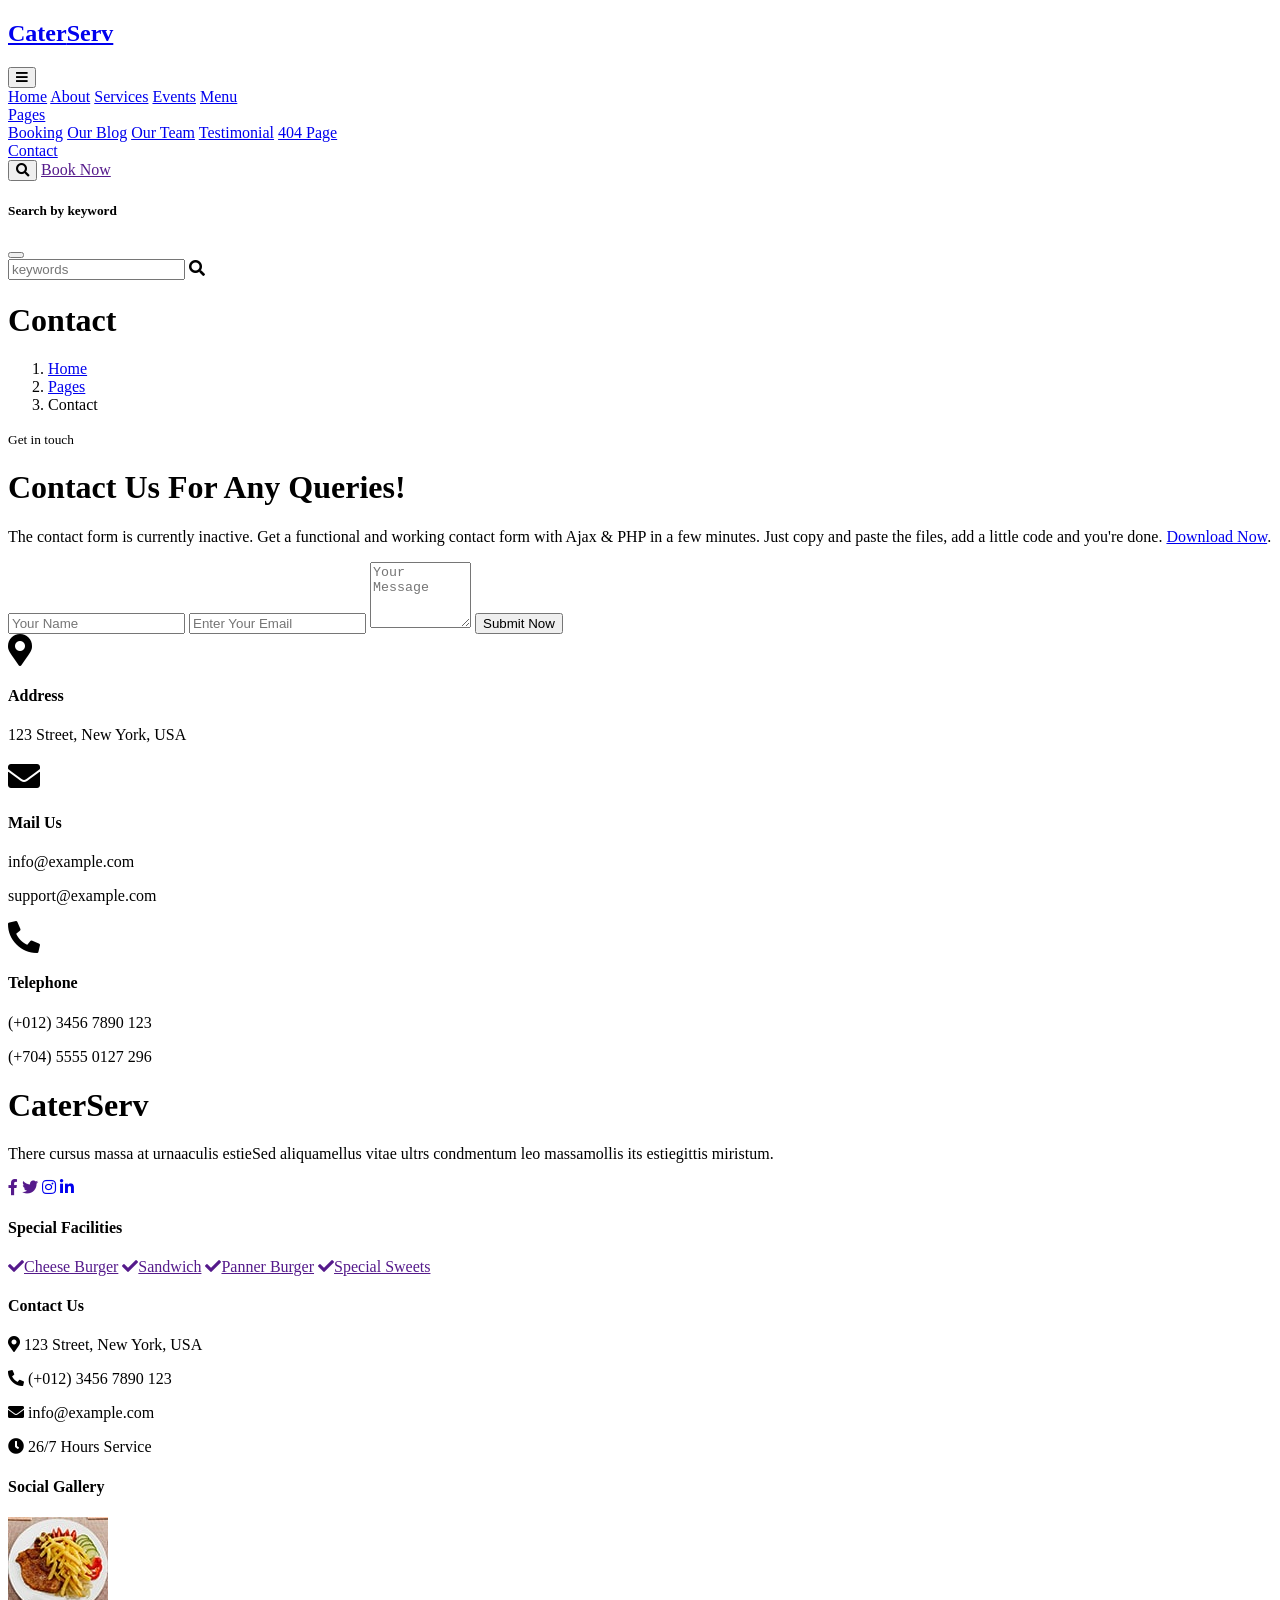
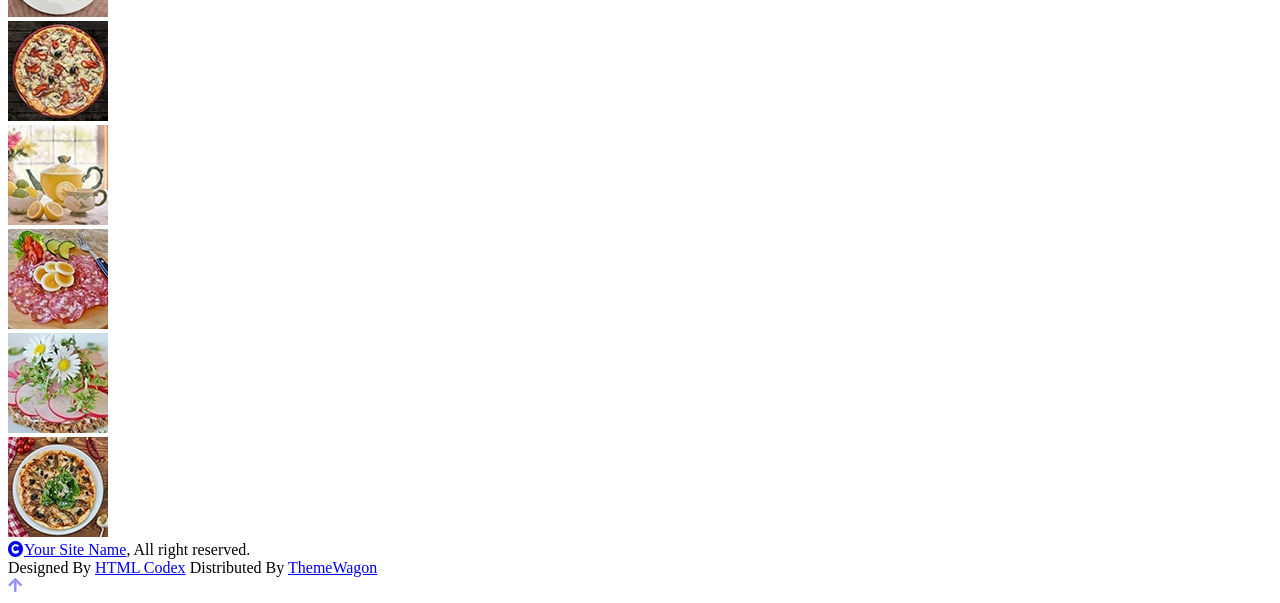
==== contact.html @ e59e864b "added files and folder" ====
<!DOCTYPE html>
<html lang="en">

    <head>
        <meta charset="utf-8">
        <title>CaterServ - Catering Services Website Template</title>
        <meta content="width=device-width, initial-scale=1.0" name="viewport">
        <meta content="" name="keywords">
        <meta content="" name="description">

        <!-- Google Web Fonts -->
        <link rel="preconnect" href="https://fonts.googleapis.com">
        <link rel="preconnect" href="https://fonts.gstatic.com" crossorigin>
        <link href="https://fonts.googleapis.com/css2?family=Open+Sans:wght@400;600&family=Playball&display=swap" rel="stylesheet">

        <!-- Icon Font Stylesheet -->
        <link rel="stylesheet" href="https://use.fontawesome.com/releases/v5.15.4/css/all.css"/>
        <link href="https://cdn.jsdelivr.net/npm/bootstrap-icons@1.4.1/font/bootstrap-icons.css" rel="stylesheet">

        <!-- Libraries Stylesheet -->
        <link href="lib/animate/animate.min.css" rel="stylesheet">
        <link href="lib/lightbox/css/lightbox.min.css" rel="stylesheet">
        <link href="lib/owlcarousel/owl.carousel.min.css" rel="stylesheet">

        <!-- Customized Bootstrap Stylesheet -->
        <link href="css/bootstrap.min.css" rel="stylesheet">

        <!-- Template Stylesheet -->
        <link href="css/style.css" rel="stylesheet">
    </head>

    <body>

        <!-- Spinner Start -->
        <div id="spinner" class="show w-100 vh-100 bg-white position-fixed translate-middle top-50 start-50  d-flex align-items-center justify-content-center">
            <div class="spinner-grow text-primary" role="status"></div>
        </div>
        <!-- Spinner End -->


        <!-- Navbar start -->
        <div class="container-fluid nav-bar">
            <div class="container">
                <nav class="navbar navbar-light navbar-expand-lg py-4">
                    <a href="index.html" class="navbar-brand">
                        <h1 class="text-primary fw-bold mb-0">Cater<span class="text-dark">Serv</span> </h1>
                    </a>
                    <button class="navbar-toggler py-2 px-3" type="button" data-bs-toggle="collapse" data-bs-target="#navbarCollapse">
                        <span class="fa fa-bars text-primary"></span>
                    </button>
                    <div class="collapse navbar-collapse" id="navbarCollapse">
                        <div class="navbar-nav mx-auto">
                            <a href="index.html" class="nav-item nav-link">Home</a>
                            <a href="about.html" class="nav-item nav-link">About</a>
                            <a href="service.html" class="nav-item nav-link">Services</a>
                            <a href="event.html" class="nav-item nav-link">Events</a>
                            <a href="menu.html" class="nav-item nav-link">Menu</a>
                            <div class="nav-item dropdown">
                                <a href="#" class="nav-link dropdown-toggle" data-bs-toggle="dropdown">Pages</a>
                                <div class="dropdown-menu bg-light">
                                    <a href="book.html" class="dropdown-item">Booking</a>
                                    <a href="blog.html" class="dropdown-item">Our Blog</a>
                                    <a href="team.html" class="dropdown-item">Our Team</a>
                                    <a href="testimonial.html" class="dropdown-item">Testimonial</a>
                                    <a href="404.html" class="dropdown-item">404 Page</a>
                                </div>
                            </div>
                            <a href="contact.html" class="nav-item nav-link active">Contact</a>
                        </div>
                        <button class="btn-search btn btn-primary btn-md-square me-4 rounded-circle d-none d-lg-inline-flex" data-bs-toggle="modal" data-bs-target="#searchModal"><i class="fas fa-search"></i></button>
                        <a href="" class="btn btn-primary py-2 px-4 d-none d-xl-inline-block rounded-pill">Book Now</a>
                    </div>
                </nav>
            </div>
        </div>
        <!-- Navbar End -->


        <!-- Modal Search Start -->
        <div class="modal fade" id="searchModal" tabindex="-1" aria-labelledby="exampleModalLabel" aria-hidden="true">
            <div class="modal-dialog modal-fullscreen">
                <div class="modal-content rounded-0">
                    <div class="modal-header">
                        <h5 class="modal-title" id="exampleModalLabel">Search by keyword</h5>
                        <button type="button" class="btn-close" data-bs-dismiss="modal" aria-label="Close"></button>
                    </div>
                    <div class="modal-body d-flex align-items-center">
                        <div class="input-group w-75 mx-auto d-flex">
                            <input type="search" class="form-control bg-transparent p-3" placeholder="keywords" aria-describedby="search-icon-1">
                            <span id="search-icon-1" class="input-group-text p-3"><i class="fa fa-search"></i></span>
                        </div>
                    </div>
                </div>
            </div>
        </div>
        <!-- Modal Search End -->


        <!-- Hero Start -->
        <div class="container-fluid bg-light py-6 my-6 mt-0">
            <div class="container text-center animated bounceInDown">
                <h1 class="display-1 mb-4">Contact</h1>
                <ol class="breadcrumb justify-content-center mb-0 animated bounceInDown">
                    <li class="breadcrumb-item"><a href="#">Home</a></li>
                    <li class="breadcrumb-item"><a href="#">Pages</a></li>
                    <li class="breadcrumb-item text-dark" aria-current="page">Contact</li>
                </ol>
            </div>
        </div>
        <!-- Hero End -->


        <!-- Contact Start -->
        <div class="container-fluid contact py-6 wow bounceInUp" data-wow-delay="0.1s">
            <div class="container">
                <div class="p-5 bg-light rounded contact-form">
                    <div class="row g-4">
                        <div class="col-12">
                            <small class="d-inline-block fw-bold text-dark text-uppercase bg-light border border-primary rounded-pill px-4 py-1 mb-3">Get in touch</small>
                            <h1 class="display-5 mb-0">Contact Us For Any Queries!</h1>
                        </div>
                        <div class="col-md-6 col-lg-7">
                            <p class="mb-4">The contact form is currently inactive. Get a functional and working contact form with Ajax & PHP in a few minutes. Just copy and paste the files, add a little code and you're done. <a href="https://htmlcodex.com/contact-form">Download Now</a>.</p>
                            <form>
                                <input type="text" class="w-100 form-control p-3 mb-4 border-primary bg-light" placeholder="Your Name">
                                <input type="email" class="w-100 form-control p-3 mb-4 border-primary bg-light" placeholder="Enter Your Email">
                                <textarea class="w-100 form-control mb-4 p-3 border-primary bg-light" rows="4" cols="10" placeholder="Your Message"></textarea>
                                <button class="w-100 btn btn-primary form-control p-3 border-primary bg-primary rounded-pill" type="submit">Submit Now</button>
                            </form>
                        </div>
                        <div class="col-md-6 col-lg-5">
                            <div>
                                <div class="d-inline-flex w-100 border border-primary p-4 rounded mb-4">
                                    <i class="fas fa-map-marker-alt fa-2x text-primary me-4"></i>
                                    <div class="">
                                        <h4>Address</h4>
                                        <p>123 Street, New York, USA</p>
                                    </div>
                                </div>
                                <div class="d-inline-flex w-100 border border-primary p-4 rounded mb-4">
                                    <i class="fas fa-envelope fa-2x text-primary me-4"></i>
                                    <div class="">
                                        <h4>Mail Us</h4>
                                        <p class="mb-2">info@example.com</p>
                                        <p class="mb-0">support@example.com</p>
                                    </div>
                                </div>
                                <div class="d-inline-flex w-100 border border-primary p-4 rounded">
                                    <i class="fa fa-phone-alt fa-2x text-primary me-4"></i>
                                    <div class="">
                                        <h4>Telephone</h4>
                                        <p class="mb-2">(+012) 3456 7890 123</p>
                                        <p class="mb-0">(+704) 5555 0127 296</p>
                                    </div>
                                </div>
                            </div>
                        </div>
                    </div>
                </div>
            </div>
        </div>
        <!-- Contact End -->


        <!-- Footer Start -->
        <div class="container-fluid footer py-6 my-6 mb-0 bg-light wow bounceInUp" data-wow-delay="0.1s">
            <div class="container">
                <div class="row">
                    <div class="col-lg-3 col-md-6">
                        <div class="footer-item">
                            <h1 class="text-primary">Cater<span class="text-dark">Serv</span></h1>
                            <p class="lh-lg mb-4">There cursus massa at urnaaculis estieSed aliquamellus vitae ultrs condmentum leo massamollis its estiegittis miristum.</p>
                            <div class="footer-icon d-flex">
                                <a class="btn btn-primary btn-sm-square me-2 rounded-circle" href=""><i class="fab fa-facebook-f"></i></a>
                                <a class="btn btn-primary btn-sm-square me-2 rounded-circle" href=""><i class="fab fa-twitter"></i></a>
                                <a href="#" class="btn btn-primary btn-sm-square me-2 rounded-circle"><i class="fab fa-instagram"></i></a>
                                <a href="#" class="btn btn-primary btn-sm-square rounded-circle"><i class="fab fa-linkedin-in"></i></a>
                            </div>
                        </div>
                    </div>
                    <div class="col-lg-3 col-md-6">
                        <div class="footer-item">
                            <h4 class="mb-4">Special Facilities</h4>
                            <div class="d-flex flex-column align-items-start">
                                <a class="text-body mb-3" href=""><i class="fa fa-check text-primary me-2"></i>Cheese Burger</a>
                                <a class="text-body mb-3" href=""><i class="fa fa-check text-primary me-2"></i>Sandwich</a>
                                <a class="text-body mb-3" href=""><i class="fa fa-check text-primary me-2"></i>Panner Burger</a>
                                <a class="text-body mb-3" href=""><i class="fa fa-check text-primary me-2"></i>Special Sweets</a>
                            </div>
                        </div>
                    </div>
                    <div class="col-lg-3 col-md-6">
                        <div class="footer-item">
                            <h4 class="mb-4">Contact Us</h4>
                            <div class="d-flex flex-column align-items-start">
                                <p><i class="fa fa-map-marker-alt text-primary me-2"></i> 123 Street, New York, USA</p>
                                <p><i class="fa fa-phone-alt text-primary me-2"></i> (+012) 3456 7890 123</p>
                                <p><i class="fas fa-envelope text-primary me-2"></i> info@example.com</p>
                                <p><i class="fa fa-clock text-primary me-2"></i> 26/7 Hours Service</p>
                            </div>
                        </div>
                    </div>
                    <div class="col-lg-3 col-md-6">
                        <div class="footer-item">
                            <h4 class="mb-4">Social Gallery</h4>
                            <div class="row g-2">
                                <div class="col-4">
                                     <img src="img/menu-01.jpg" class="img-fluid rounded-circle border border-primary p-2" alt="">
                                </div>
                                <div class="col-4">
                                     <img src="img/menu-02.jpg" class="img-fluid rounded-circle border border-primary p-2" alt="">
                                </div>
                                <div class="col-4">
                                     <img src="img/menu-03.jpg" class="img-fluid rounded-circle border border-primary p-2" alt="">
                                </div>
                                <div class="col-4">
                                     <img src="img/menu-04.jpg" class="img-fluid rounded-circle border border-primary p-2" alt="">
                                </div>
                                <div class="col-4">
                                     <img src="img/menu-05.jpg" class="img-fluid rounded-circle border border-primary p-2" alt="">
                                </div>
                                <div class="col-4">
                                     <img src="img/menu-06.jpg" class="img-fluid rounded-circle border border-primary p-2" alt="">
                                </div>
                            </div>
                        </div>
                    </div>
                </div>
            </div>
        </div>
        <!-- Footer End -->


        <!-- Copyright Start -->
        <div class="container-fluid copyright bg-dark py-4">
            <div class="container">
                <div class="row">
                    <div class="col-md-6 text-center text-md-start mb-3 mb-md-0">
                        <span class="text-light"><a href="#"><i class="fas fa-copyright text-light me-2"></i>Your Site Name</a>, All right reserved.</span>
                    </div>
                    <div class="col-md-6 my-auto text-center text-md-end text-white">
                        <!--/*** This template is free as long as you keep the below author’s credit link/attribution link/backlink. ***/-->
                        <!--/*** If you'd like to use the template without the below author’s credit link/attribution link/backlink, ***/-->
                        <!--/*** you can purchase the Credit Removal License from "https://htmlcodex.com/credit-removal". ***/-->
                        Designed By <a class="border-bottom" href="https://htmlcodex.com">HTML Codex</a> Distributed By <a class="border-bottom" href="https://themewagon.com">ThemeWagon</a>
                    </div>
                </div>
            </div>
        </div>
        <!-- Copyright End -->


        <!-- Back to Top -->
        <a href="#" class="btn btn-md-square btn-primary rounded-circle back-to-top"><i class="fa fa-arrow-up"></i></a>   

        
    <!-- JavaScript Libraries -->
    <script src="https://ajax.googleapis.com/ajax/libs/jquery/1.12.4/jquery.min.js"></script>
    <script src="https://cdn.jsdelivr.net/npm/bootstrap@5.0.0/dist/js/bootstrap.bundle.min.js"></script>
    <script src="lib/wow/wow.min.js"></script>
    <script src="lib/easing/easing.min.js"></script>
    <script src="lib/waypoints/waypoints.min.js"></script>
    <script src="lib/counterup/counterup.min.js"></script>
    <script src="lib/lightbox/js/lightbox.min.js"></script>
    <script src="lib/owlcarousel/owl.carousel.min.js"></script>

    <!-- Template Javascript -->
    <script src="js/main.js"></script>
    </body>

</html>
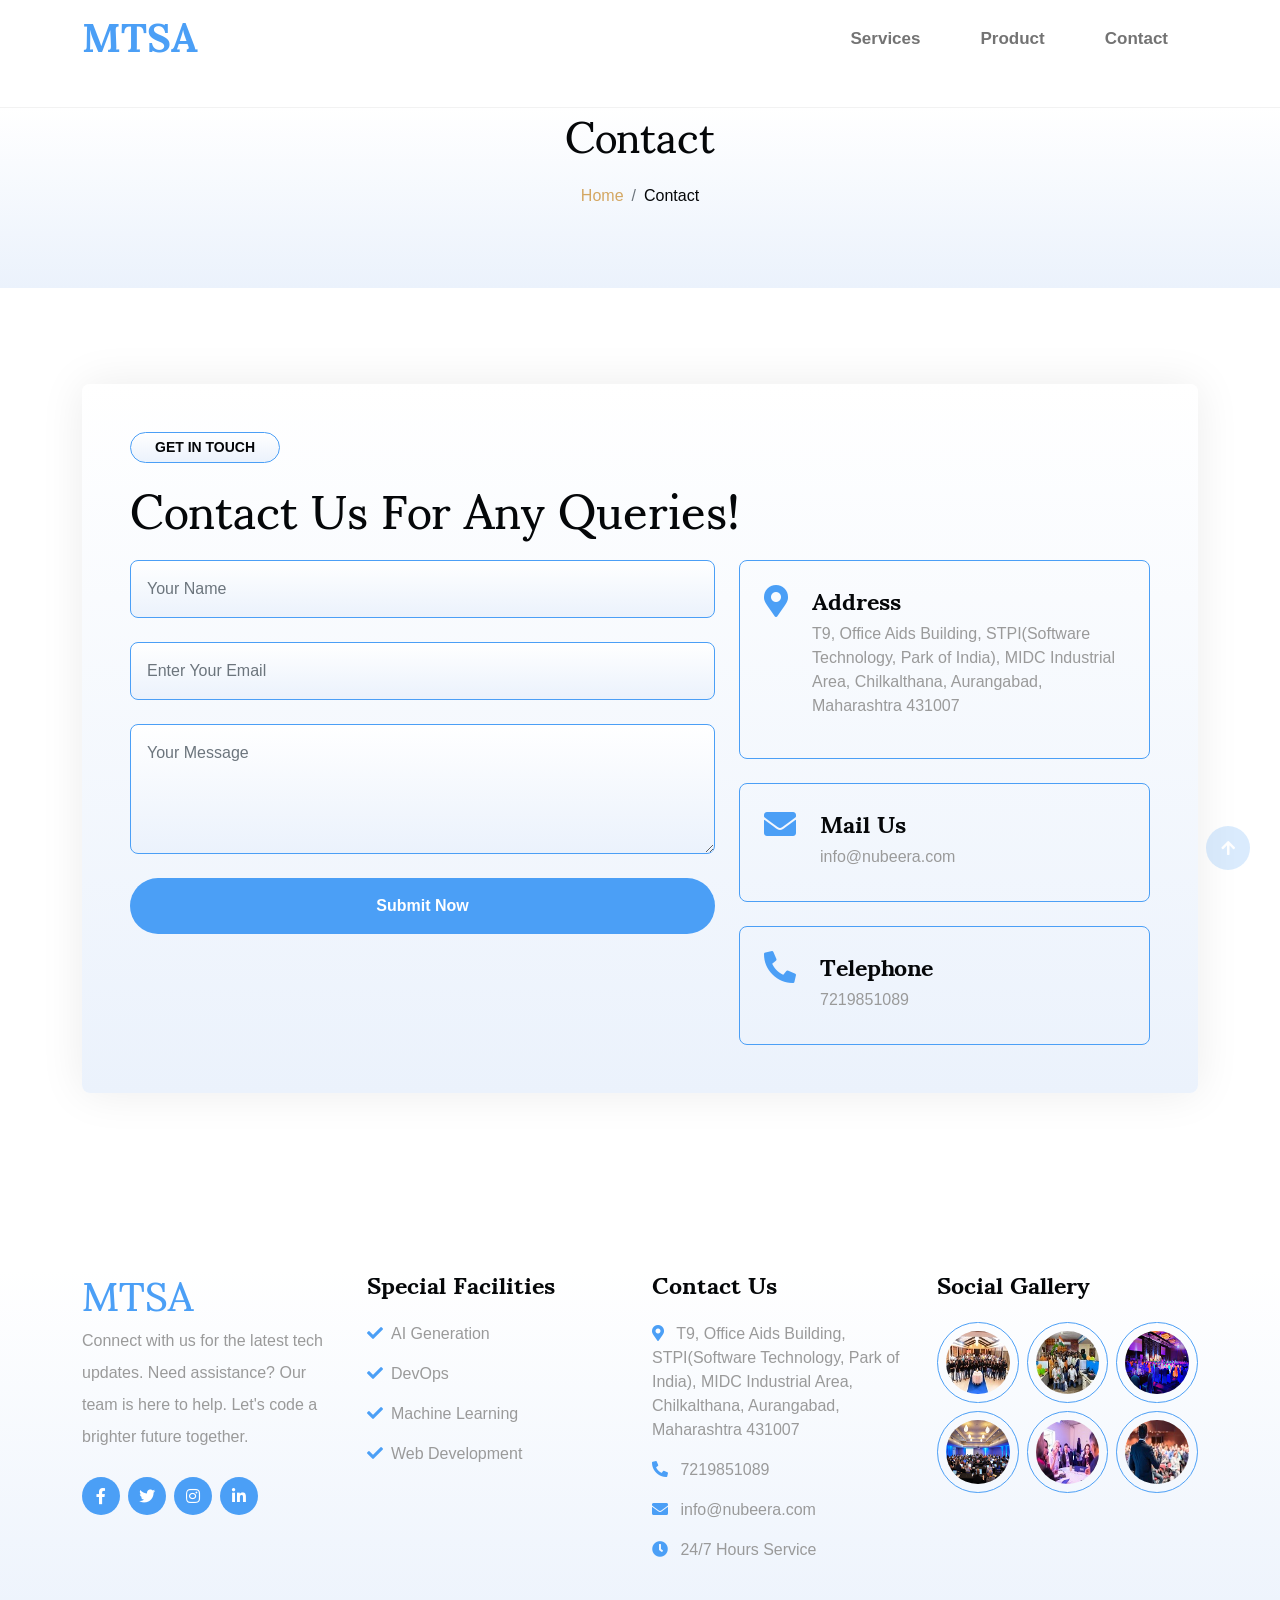
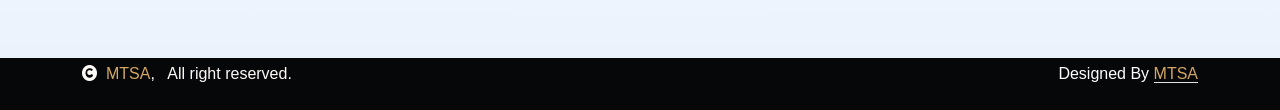
==== commit e94530b8: "updated  services aand contact us page" ====
--- a/contact.html
+++ b/contact.html
@@ -1,61 +1,63 @@
 <!DOCTYPE html>
 <html lang="en">
 
-    <head>
-        <meta charset="utf-8">
-        <title>CaterServ - Catering Services Website Template</title>
-        <meta content="width=device-width, initial-scale=1.0" name="viewport">
-        <meta content="" name="keywords">
-        <meta content="" name="description">
-
-        <!-- Google Web Fonts -->
-        <link rel="preconnect" href="https://fonts.googleapis.com">
-        <link rel="preconnect" href="https://fonts.gstatic.com" crossorigin>
-        <link href="https://fonts.googleapis.com/css2?family=Open+Sans:wght@400;600&family=Playball&display=swap" rel="stylesheet">
-
-        <!-- Icon Font Stylesheet -->
-        <link rel="stylesheet" href="https://use.fontawesome.com/releases/v5.15.4/css/all.css"/>
-        <link href="https://cdn.jsdelivr.net/npm/bootstrap-icons@1.4.1/font/bootstrap-icons.css" rel="stylesheet">
-
-        <!-- Libraries Stylesheet -->
-        <link href="lib/animate/animate.min.css" rel="stylesheet">
-        <link href="lib/lightbox/css/lightbox.min.css" rel="stylesheet">
-        <link href="lib/owlcarousel/owl.carousel.min.css" rel="stylesheet">
-
-        <!-- Customized Bootstrap Stylesheet -->
-        <link href="css/bootstrap.min.css" rel="stylesheet">
-
-        <!-- Template Stylesheet -->
-        <link href="css/style.css" rel="stylesheet">
-    </head>
-
-    <body>
-
-        <!-- Spinner Start -->
-        <div id="spinner" class="show w-100 vh-100 bg-white position-fixed translate-middle top-50 start-50  d-flex align-items-center justify-content-center">
-            <div class="spinner-grow text-primary" role="status"></div>
-        </div>
-        <!-- Spinner End -->
-
-
-        <!-- Navbar start -->
-        <div class="container-fluid nav-bar">
-            <div class="container">
-                <nav class="navbar navbar-light navbar-expand-lg py-4">
-                    <a href="index.html" class="navbar-brand">
-                        <h1 class="text-primary fw-bold mb-0">Cater<span class="text-dark">Serv</span> </h1>
-                    </a>
-                    <button class="navbar-toggler py-2 px-3" type="button" data-bs-toggle="collapse" data-bs-target="#navbarCollapse">
-                        <span class="fa fa-bars text-primary"></span>
-                    </button>
-                    <div class="collapse navbar-collapse" id="navbarCollapse">
-                        <div class="navbar-nav mx-auto">
-                            <a href="index.html" class="nav-item nav-link">Home</a>
-                            <a href="about.html" class="nav-item nav-link">About</a>
-                            <a href="service.html" class="nav-item nav-link">Services</a>
-                            <a href="event.html" class="nav-item nav-link">Events</a>
-                            <a href="menu.html" class="nav-item nav-link">Menu</a>
-                            <div class="nav-item dropdown">
+<head>
+    <meta charset="utf-8">
+    <title>MTSA Software Solutions</title>
+    <meta content="width=device-width, initial-scale=1.0" name="viewport">
+    <meta content="" name="keywords">
+    <meta content="" name="description">
+
+    <!-- Google Web Fonts -->
+    <link rel="preconnect" href="https://fonts.googleapis.com">
+    <link rel="preconnect" href="https://fonts.gstatic.com" crossorigin>
+    <link href="https://fonts.googleapis.com/css2?family=Sumana:wght@400;700&display=swap" rel="stylesheet">
+
+    <!-- Icon Font Stylesheet -->
+    <link rel="stylesheet" href="https://use.fontawesome.com/releases/v5.15.4/css/all.css" />
+    <link href="https://cdn.jsdelivr.net/npm/bootstrap-icons@1.4.1/font/bootstrap-icons.css" rel="stylesheet">
+
+    <!-- Libraries Stylesheet -->
+    <link href="lib/animate/animate.min.css" rel="stylesheet">
+    <link href="lib/lightbox/css/lightbox.min.css" rel="stylesheet">
+    <link href="lib/owlcarousel/owl.carousel.min.css" rel="stylesheet">
+
+    <!-- Customized Bootstrap Stylesheet -->
+    <link href="css/bootstrap.min.css" rel="stylesheet">
+
+    <!-- Template Stylesheet -->
+    <link href="css/style.css" rel="stylesheet">
+    <link href="css/slider.css" rel="stylesheet">
+
+</head>
+
+<body>
+
+    <!-- Spinner Start -->
+    <div id="spinner"
+        class="show w-100 vh-100 bg-white position-fixed translate-middle top-50 start-50  d-flex align-items-center justify-content-center">
+        <div class="spinner-grow text-primary" role="status"></div>
+    </div>
+    <!-- Spinner End -->
+
+
+    <!-- Navbar start -->
+    <div class="container-fluid nav-bar">
+        <div class="container">
+            <nav class="navbar navbar-light navbar-expand-lg py-4">
+                <a href="index.html" class="navbar-brand">
+                    <h1 class="text-primary fw-bold mb-0 words-size">MTSA<span class="text-dark"></span> </h1>
+                </a>
+                <button class="navbar-toggler py-2 px-3" type="button" data-bs-toggle="collapse"
+                    data-bs-target="#navbarCollapse">
+                    <span class="fa fa-bars text-primary"></span>
+                </button>
+                <div class="collapse navbar-collapse justify-content-end" id="navbarCollapse">
+                    <div class="navbar-nav">
+                        <a href="service.html" class="nav-item nav-link">Services</a>
+                        <a href="event.html" class="nav-item nav-link">Product</a>
+                        <a href="contact.html" class="nav-item nav-link">Contact</a>
+                        <!-- <div class="nav-item dropdown">
                                 <a href="#" class="nav-link dropdown-toggle" data-bs-toggle="dropdown">Pages</a>
                                 <div class="dropdown-menu bg-light">
                                     <a href="book.html" class="dropdown-item">Booking</a>
@@ -64,196 +66,225 @@
                                     <a href="testimonial.html" class="dropdown-item">Testimonial</a>
                                     <a href="404.html" class="dropdown-item">404 Page</a>
                                 </div>
-                            </div>
-                            <a href="contact.html" class="nav-item nav-link active">Contact</a>
-                        </div>
-                        <button class="btn-search btn btn-primary btn-md-square me-4 rounded-circle d-none d-lg-inline-flex" data-bs-toggle="modal" data-bs-target="#searchModal"><i class="fas fa-search"></i></button>
-                        <a href="" class="btn btn-primary py-2 px-4 d-none d-xl-inline-block rounded-pill">Book Now</a>
-                    </div>
-                </nav>
+                            </div> -->
+                    </div>
+                    <!-- <button class="btn-search btn btn-primary btn-md-square me-4 rounded-circle d-none d-lg-inline-flex"
+                            data-bs-toggle="modal" data-bs-target="#searchModal"><i class="fas fa-search"></i></button>
+                        <a href="" class="btn btn-primary py-2 px-4 d-none d-xl-inline-block rounded-pill">Book Now</a> -->
+                </div>
+            </nav>
+        </div>
+    </div>
+    <!-- Navbar End -->
+
+
+    <!-- Modal Search Start -->
+    <div class="modal fade" id="searchModal" tabindex="-1" aria-labelledby="exampleModalLabel" aria-hidden="true">
+        <div class="modal-dialog modal-fullscreen">
+            <div class="modal-content rounded-0">
+                <div class="modal-header">
+                    <h5 class="modal-title" id="exampleModalLabel">Search by keyword</h5>
+                    <button type="button" class="btn-close" data-bs-dismiss="modal" aria-label="Close"></button>
+                </div>
+                <div class="modal-body d-flex align-items-center">
+                    <div class="input-group w-75 mx-auto d-flex">
+                        <input type="search" class="form-control bg-transparent p-3" placeholder="keywords"
+                            aria-describedby="search-icon-1">
+                        <span id="search-icon-1" class="input-group-text p-3"><i class="fa fa-search"></i></span>
+                    </div>
+                </div>
             </div>
         </div>
-        <!-- Navbar End -->
-
-
-        <!-- Modal Search Start -->
-        <div class="modal fade" id="searchModal" tabindex="-1" aria-labelledby="exampleModalLabel" aria-hidden="true">
-            <div class="modal-dialog modal-fullscreen">
-                <div class="modal-content rounded-0">
-                    <div class="modal-header">
-                        <h5 class="modal-title" id="exampleModalLabel">Search by keyword</h5>
-                        <button type="button" class="btn-close" data-bs-dismiss="modal" aria-label="Close"></button>
-                    </div>
-                    <div class="modal-body d-flex align-items-center">
-                        <div class="input-group w-75 mx-auto d-flex">
-                            <input type="search" class="form-control bg-transparent p-3" placeholder="keywords" aria-describedby="search-icon-1">
-                            <span id="search-icon-1" class="input-group-text p-3"><i class="fa fa-search"></i></span>
+    </div>
+    <!-- Modal Search End -->
+
+
+    <!-- Hero Start -->
+    <div class="container-fluid bg-light py-6 my-6 mt-0">
+        <div class="container text-center animated bounceInDown">
+            <h1 class="display-1 mb-4">Contact</h1>
+            <ol class="breadcrumb justify-content-center mb-0 animated bounceInDown">
+                <li class="breadcrumb-item"><a href="#">Home</a></li>
+                <!-- <li class="breadcrumb-item"><a href="#">Pages</a></li> -->
+                <li class="breadcrumb-item text-dark" aria-current="page">Contact</li>
+            </ol>
+        </div>
+    </div>
+    <!-- Hero End -->
+
+
+    <!-- Contact Start -->
+    <div class="container-fluid contact py-6 wow bounceInUp" data-wow-delay="0.1s">
+        <div class="container">
+            <div class="p-5 bg-light rounded contact-form">
+                <div class="row g-4">
+                    <div class="col-12">
+                        <small
+                            class="d-inline-block fw-bold text-dark text-uppercase bg-light border border-primary rounded-pill px-4 py-1 mb-3">Get
+                            in touch</small>
+                        <h1 class="display-5 mb-0">Contact Us For Any Queries!</h1>
+                    </div>
+                    <div class="col-md-6 col-lg-7">
+                        <!-- <p class="mb-4">The contact form is currently inactive. Get a functional and working contact form with Ajax & PHP in a few minutes. Just copy and paste the files, add a little code and you're done. <a href="https://htmlcodex.com/contact-form">Download Now</a>.</p> -->
+                        <form>
+                            <input type="text" class="w-100 form-control p-3 mb-4 border-primary bg-light"
+                                placeholder="Your Name">
+                            <input type="email" class="w-100 form-control p-3 mb-4 border-primary bg-light"
+                                placeholder="Enter Your Email">
+                            <textarea class="w-100 form-control mb-4 p-3 border-primary bg-light" rows="4" cols="10"
+                                placeholder="Your Message"></textarea>
+                            <button
+                                class="w-100 btn btn-primary form-control p-3 border-primary bg-primary rounded-pill"
+                                type="submit">Submit Now</button>
+                        </form>
+                    </div>
+                    <div class="col-md-6 col-lg-5">
+                        <div>
+                            <div class="d-inline-flex w-100 border border-primary p-4 rounded mb-4">
+                                <i class="fas fa-map-marker-alt fa-2x text-primary me-4"></i>
+                                <div class="">
+                                    <h4>Address</h4>
+                                    <p> T9, Office Aids Building, STPI(Software Technology, Park of India), MIDC
+                                        Industrial Area, Chilkalthana, Aurangabad, Maharashtra 431007</p>
+                                </div>
+                            </div>
+                            <div class="d-inline-flex w-100 border border-primary p-4 rounded mb-4">
+                                <i class="fas fa-envelope fa-2x text-primary me-4"></i>
+                                <div class="">
+                                    <h4>Mail Us</h4>
+                                    <p class="mb-2">info@nubeera.com</p>
+                                    <!-- <p class="mb-0">support@example.com</p> -->
+                                </div>
+                            </div>
+                            <div class="d-inline-flex w-100 border border-primary p-4 rounded">
+                                <i class="fa fa-phone-alt fa-2x text-primary me-4"></i>
+                                <div class="">
+                                    <h4>Telephone</h4>
+                                    <p class="mb-2"> 7219851089</p>
+                                    <!-- <p class="mb-0">(+704) 5555 0127 296</p> -->
+                                </div>
+                            </div>
                         </div>
                     </div>
                 </div>
             </div>
         </div>
-        <!-- Modal Search End -->
-
-
-        <!-- Hero Start -->
-        <div class="container-fluid bg-light py-6 my-6 mt-0">
-            <div class="container text-center animated bounceInDown">
-                <h1 class="display-1 mb-4">Contact</h1>
-                <ol class="breadcrumb justify-content-center mb-0 animated bounceInDown">
-                    <li class="breadcrumb-item"><a href="#">Home</a></li>
-                    <li class="breadcrumb-item"><a href="#">Pages</a></li>
-                    <li class="breadcrumb-item text-dark" aria-current="page">Contact</li>
-                </ol>
+    </div>
+    <!-- Contact End -->
+
+
+    <!-- Footer Start -->
+    <div class="container-fluid footer py-6 my-6 mb-0 bg-light wow bounceInUp" data-wow-delay="0.1s">
+        <div class="container">
+            <div class="row">
+                <div class="col-lg-3 col-md-6">
+                    <div class="footer-item">
+                        <h1 class="text-primary">MTSA<span class="text-dark"></span></h1>
+                        <p class="lh-lg mb-4">
+                            Connect with us for the latest tech updates. Need assistance? Our team is here to help.
+                            Let's code a brighter future together.</p>
+                        <div class="footer-icon d-flex">
+                            <a class="btn btn-primary btn-sm-square me-2 rounded-circle" href=""><i
+                                    class="fab fa-facebook-f"></i></a>
+                            <a class="btn btn-primary btn-sm-square me-2 rounded-circle" href=""><i
+                                    class="fab fa-twitter"></i></a>
+                            <a href="#" class="btn btn-primary btn-sm-square me-2 rounded-circle"><i
+                                    class="fab fa-instagram"></i></a>
+                            <a href="#" class="btn btn-primary btn-sm-square rounded-circle"><i
+                                    class="fab fa-linkedin-in"></i></a>
+                        </div>
+                    </div>
+                </div>
+                <div class="col-lg-3 col-md-6">
+                    <div class="footer-item">
+                        <h4 class="mb-4">Special Facilities</h4>
+                        <div class="d-flex flex-column align-items-start">
+                            <a class="text-body mb-3" href=""><i class="fa fa-check text-primary me-2"></i>AI
+                                Generation</a>
+                            <a class="text-body mb-3" href=""><i class="fa fa-check text-primary me-2"></i>DevOps</a>
+                            <a class="text-body mb-3" href=""><i class="fa fa-check text-primary me-2"></i>Machine
+                                Learning</a>
+                            <a class="text-body mb-3" href=""><i class="fa fa-check text-primary me-2"></i>Web
+                                Development</a>
+                        </div>
+                    </div>
+                </div>
+                <div class="col-lg-3 col-md-6">
+                    <div class="footer-item">
+                        <h4 class="mb-4">Contact Us</h4>
+                        <div class="d-flex flex-column align-items-start">
+                            <p><i class="fa fa-map-marker-alt text-primary me-2"></i> T9, Office Aids Building,
+                                STPI(Software Technology, Park of India), MIDC Industrial Area, Chilkalthana,
+                                Aurangabad,
+                                Maharashtra 431007</p>
+                            <p><i class="fa fa-phone-alt text-primary me-2"></i> 7219851089</p>
+                            <p><i class="fas fa-envelope text-primary me-2"></i> info@nubeera.com</p>
+                            <p><i class="fa fa-clock text-primary me-2"></i> 24/7 Hours Service</p>
+                        </div>
+                    </div>
+                </div>
+                <div class="col-lg-3 col-md-6">
+                    <div class="footer-item">
+                        <h4 class="mb-4">Social Gallery</h4>
+                        <div class="row g-2">
+                            <div class="col-4">
+                                <img src="img/footer-img-1.jpg"
+                                    class="img-fluid rounded-circle border border-primary p-2" alt="">
+                            </div>
+                            <div class="col-4">
+                                <img src="img/footer-img-2.jpg"
+                                    class="img-fluid rounded-circle border border-primary p-2" alt="">
+                            </div>
+                            <div class="col-4">
+                                <img src="img/footer-img-3.jpg"
+                                    class="img-fluid rounded-circle border border-primary p-2" alt="">
+                            </div>
+                            <div class="col-4">
+                                <img src="img/footer-img-4.jpg"
+                                    class="img-fluid rounded-circle border border-primary p-2" alt="">
+                            </div>
+                            <div class="col-4">
+                                <img src="img/footer-img-5.jpg"
+                                    class="img-fluid rounded-circle border border-primary p-2" alt="">
+                            </div>
+                            <div class="col-4">
+                                <img src="img/footer-img-6.jpg"
+                                    class="img-fluid rounded-circle border border-primary p-2" alt="">
+                            </div>
+                        </div>
+                    </div>
+                </div>
             </div>
         </div>
-        <!-- Hero End -->
-
-
-        <!-- Contact Start -->
-        <div class="container-fluid contact py-6 wow bounceInUp" data-wow-delay="0.1s">
-            <div class="container">
-                <div class="p-5 bg-light rounded contact-form">
-                    <div class="row g-4">
-                        <div class="col-12">
-                            <small class="d-inline-block fw-bold text-dark text-uppercase bg-light border border-primary rounded-pill px-4 py-1 mb-3">Get in touch</small>
-                            <h1 class="display-5 mb-0">Contact Us For Any Queries!</h1>
-                        </div>
-                        <div class="col-md-6 col-lg-7">
-                            <p class="mb-4">The contact form is currently inactive. Get a functional and working contact form with Ajax & PHP in a few minutes. Just copy and paste the files, add a little code and you're done. <a href="https://htmlcodex.com/contact-form">Download Now</a>.</p>
-                            <form>
-                                <input type="text" class="w-100 form-control p-3 mb-4 border-primary bg-light" placeholder="Your Name">
-                                <input type="email" class="w-100 form-control p-3 mb-4 border-primary bg-light" placeholder="Enter Your Email">
-                                <textarea class="w-100 form-control mb-4 p-3 border-primary bg-light" rows="4" cols="10" placeholder="Your Message"></textarea>
-                                <button class="w-100 btn btn-primary form-control p-3 border-primary bg-primary rounded-pill" type="submit">Submit Now</button>
-                            </form>
-                        </div>
-                        <div class="col-md-6 col-lg-5">
-                            <div>
-                                <div class="d-inline-flex w-100 border border-primary p-4 rounded mb-4">
-                                    <i class="fas fa-map-marker-alt fa-2x text-primary me-4"></i>
-                                    <div class="">
-                                        <h4>Address</h4>
-                                        <p>123 Street, New York, USA</p>
-                                    </div>
-                                </div>
-                                <div class="d-inline-flex w-100 border border-primary p-4 rounded mb-4">
-                                    <i class="fas fa-envelope fa-2x text-primary me-4"></i>
-                                    <div class="">
-                                        <h4>Mail Us</h4>
-                                        <p class="mb-2">info@example.com</p>
-                                        <p class="mb-0">support@example.com</p>
-                                    </div>
-                                </div>
-                                <div class="d-inline-flex w-100 border border-primary p-4 rounded">
-                                    <i class="fa fa-phone-alt fa-2x text-primary me-4"></i>
-                                    <div class="">
-                                        <h4>Telephone</h4>
-                                        <p class="mb-2">(+012) 3456 7890 123</p>
-                                        <p class="mb-0">(+704) 5555 0127 296</p>
-                                    </div>
-                                </div>
-                            </div>
-                        </div>
-                    </div>
+    </div>
+    <!-- Footer End -->
+
+
+    <!-- Copyright Start -->
+    <div class="container-fluid copyright bg-dark py-4">
+        <div class="container">
+            <div class="row">
+                <div class="col-md-6 text-center text-md-start mb-3 mb-md-0">
+                    <span class="text-light"><a href="#"><i class="fas fa-copyright text-light me-2"></i>MTSA</a>,
+                        &nbsp; All right reserved.</span>
+                </div>
+                <div class="col-md-6 my-auto text-center text-md-end text-white">
+                    <!--/*** This template is free as long as you keep the below author’s credit link/attribution link/backlink. ***/-->
+                    <!--/*** If you'd like to use the template without the below author’s credit link/attribution link/backlink, ***/-->
+                    <!--/*** you can purchase the Credit Removal License from "https://htmlcodex.com/credit-removal". ***/-->
+                    Designed By <a class="border-bottom" href="https://nubeera.com/index.html"></a><a
+                        class="border-bottom" href="https://themewagon.com">MTSA</a>
                 </div>
             </div>
         </div>
-        <!-- Contact End -->
-
-
-        <!-- Footer Start -->
-        <div class="container-fluid footer py-6 my-6 mb-0 bg-light wow bounceInUp" data-wow-delay="0.1s">
-            <div class="container">
-                <div class="row">
-                    <div class="col-lg-3 col-md-6">
-                        <div class="footer-item">
-                            <h1 class="text-primary">Cater<span class="text-dark">Serv</span></h1>
-                            <p class="lh-lg mb-4">There cursus massa at urnaaculis estieSed aliquamellus vitae ultrs condmentum leo massamollis its estiegittis miristum.</p>
-                            <div class="footer-icon d-flex">
-                                <a class="btn btn-primary btn-sm-square me-2 rounded-circle" href=""><i class="fab fa-facebook-f"></i></a>
-                                <a class="btn btn-primary btn-sm-square me-2 rounded-circle" href=""><i class="fab fa-twitter"></i></a>
-                                <a href="#" class="btn btn-primary btn-sm-square me-2 rounded-circle"><i class="fab fa-instagram"></i></a>
-                                <a href="#" class="btn btn-primary btn-sm-square rounded-circle"><i class="fab fa-linkedin-in"></i></a>
-                            </div>
-                        </div>
-                    </div>
-                    <div class="col-lg-3 col-md-6">
-                        <div class="footer-item">
-                            <h4 class="mb-4">Special Facilities</h4>
-                            <div class="d-flex flex-column align-items-start">
-                                <a class="text-body mb-3" href=""><i class="fa fa-check text-primary me-2"></i>Cheese Burger</a>
-                                <a class="text-body mb-3" href=""><i class="fa fa-check text-primary me-2"></i>Sandwich</a>
-                                <a class="text-body mb-3" href=""><i class="fa fa-check text-primary me-2"></i>Panner Burger</a>
-                                <a class="text-body mb-3" href=""><i class="fa fa-check text-primary me-2"></i>Special Sweets</a>
-                            </div>
-                        </div>
-                    </div>
-                    <div class="col-lg-3 col-md-6">
-                        <div class="footer-item">
-                            <h4 class="mb-4">Contact Us</h4>
-                            <div class="d-flex flex-column align-items-start">
-                                <p><i class="fa fa-map-marker-alt text-primary me-2"></i> 123 Street, New York, USA</p>
-                                <p><i class="fa fa-phone-alt text-primary me-2"></i> (+012) 3456 7890 123</p>
-                                <p><i class="fas fa-envelope text-primary me-2"></i> info@example.com</p>
-                                <p><i class="fa fa-clock text-primary me-2"></i> 26/7 Hours Service</p>
-                            </div>
-                        </div>
-                    </div>
-                    <div class="col-lg-3 col-md-6">
-                        <div class="footer-item">
-                            <h4 class="mb-4">Social Gallery</h4>
-                            <div class="row g-2">
-                                <div class="col-4">
-                                     <img src="img/menu-01.jpg" class="img-fluid rounded-circle border border-primary p-2" alt="">
-                                </div>
-                                <div class="col-4">
-                                     <img src="img/menu-02.jpg" class="img-fluid rounded-circle border border-primary p-2" alt="">
-                                </div>
-                                <div class="col-4">
-                                     <img src="img/menu-03.jpg" class="img-fluid rounded-circle border border-primary p-2" alt="">
-                                </div>
-                                <div class="col-4">
-                                     <img src="img/menu-04.jpg" class="img-fluid rounded-circle border border-primary p-2" alt="">
-                                </div>
-                                <div class="col-4">
-                                     <img src="img/menu-05.jpg" class="img-fluid rounded-circle border border-primary p-2" alt="">
-                                </div>
-                                <div class="col-4">
-                                     <img src="img/menu-06.jpg" class="img-fluid rounded-circle border border-primary p-2" alt="">
-                                </div>
-                            </div>
-                        </div>
-                    </div>
-                </div>
-            </div>
-        </div>
-        <!-- Footer End -->
-
-
-        <!-- Copyright Start -->
-        <div class="container-fluid copyright bg-dark py-4">
-            <div class="container">
-                <div class="row">
-                    <div class="col-md-6 text-center text-md-start mb-3 mb-md-0">
-                        <span class="text-light"><a href="#"><i class="fas fa-copyright text-light me-2"></i>Your Site Name</a>, All right reserved.</span>
-                    </div>
-                    <div class="col-md-6 my-auto text-center text-md-end text-white">
-                        <!--/*** This template is free as long as you keep the below author’s credit link/attribution link/backlink. ***/-->
-                        <!--/*** If you'd like to use the template without the below author’s credit link/attribution link/backlink, ***/-->
-                        <!--/*** you can purchase the Credit Removal License from "https://htmlcodex.com/credit-removal". ***/-->
-                        Designed By <a class="border-bottom" href="https://htmlcodex.com">HTML Codex</a> Distributed By <a class="border-bottom" href="https://themewagon.com">ThemeWagon</a>
-                    </div>
-                </div>
-            </div>
-        </div>
-        <!-- Copyright End -->
-
-
-        <!-- Back to Top -->
-        <a href="#" class="btn btn-md-square btn-primary rounded-circle back-to-top"><i class="fa fa-arrow-up"></i></a>   
-
-        
+    </div>
+    <!-- Copyright End -->
+
+
+    <!-- Back to Top -->
+    <a href="#" class="btn btn-md-square btn-primary rounded-circle back-to-top"><i class="fa fa-arrow-up"></i></a>
+
+
     <!-- JavaScript Libraries -->
     <script src="https://ajax.googleapis.com/ajax/libs/jquery/1.12.4/jquery.min.js"></script>
     <script src="https://cdn.jsdelivr.net/npm/bootstrap@5.0.0/dist/js/bootstrap.bundle.min.js"></script>
@@ -266,6 +297,7 @@
 
     <!-- Template Javascript -->
     <script src="js/main.js"></script>
-    </body>
+    <script src="js/slider.js"></script>
+</body>
 
 </html>
--- a/css/style.css
+++ b/css/style.css
@@ -0,0 +1,489 @@
+
+
+/*** Spinner Start ***/
+#spinner {
+    opacity: 0;
+    visibility: hidden;
+    transition: opacity .8s ease-out, visibility 0s linear .5s;
+    z-index: 99999;
+ }
+
+ #spinner.show {
+     transition: opacity .8s ease-out, visibility 0s linear .0s;
+     visibility: visible;
+     opacity: 1;
+ }
+/*** Spinner End ***/
+
+.back-to-top {
+    position: fixed;
+    right: 30px;
+    bottom: 30px;
+    z-index: 99;
+}
+
+h1, h2, h3, .h1, .h2, .h3 {
+    font-weight: 400 !important;
+    font-family: Sumana, serif !important;
+}
+
+h4, h5, h6, .h4, .h5, .h6 {
+    font-weight: 600 !important;
+    font-family: Sumana, serif !important;
+}
+
+.my-6 {
+    margin-top: 6rem;
+    margin-bottom: 6rem;
+}
+
+.py-6 {
+    padding-top: 0rem;
+    padding-bottom: 5rem;
+}
+
+.wow,
+.animated {
+    animation-duration: 2s !important;
+}
+
+
+/*** Button Start ***/
+.btn.btn-primary {
+    border: 0;
+}
+
+.btn.btn-primary:hover {
+    background: var(--bs-dark) !important;
+    color: var(--bs-primary) !important;
+}
+
+.btn {
+    font-weight: 600;
+    transition: .5s;
+}
+
+.btn-square {
+    width: 32px;
+    height: 32px;
+}
+
+.btn-sm-square {
+    width: 38px;
+    height: 38px;
+}
+
+.btn-md-square {
+    width: 44px;
+    height: 44px;
+}
+
+.btn-lg-square {
+    width: 56px;
+    height: 56px;
+}
+
+.btn-square,
+.btn-sm-square,
+.btn-md-square,
+.btn-lg-square {
+    padding: 0;
+    display: flex;
+    align-items: center;
+    justify-content: center;
+    font-weight: normal;
+}
+/*** Button End ***/
+
+
+/*** Navbar Start ***/
+
+.nav-bar {
+    background-color: #ffffff;
+    transition: box-shadow 0.3s ease;
+}
+
+.nav-bar.shadow {
+    box-shadow: 0px 2px 4px rgba(0, 0, 0, 0.5);
+}
+  
+.nav-bar {
+    /* background: #f8f8f8; */
+    border-bottom: 1px solid rgba(0, 0, 0, .05);
+    top: 0;
+    z-index: 4;
+    position: sticky;
+    height: 12vh;
+}
+
+.navbar .navbar-nav .nav-link {
+    padding: 10px 30px;
+    margin-top: 10px;
+    font-weight: 600;
+    font-size: 17px;
+    transition: .5s;
+}
+
+.navbar .navbar-nav .nav-link:hover,
+.navbar .navbar-nav .nav-link.active {
+    color: var(--bs-primary);
+}
+
+.navbar .dropdown-toggle::after {
+    border: none;
+    content: "\f107";
+    font-family: "Font Awesome 5 Free";
+    font-weight: 700;
+    vertical-align: middle;
+    margin-left: 8px;
+}
+
+@media (min-width: 1200px) {
+    .navbar .nav-item .dropdown-menu {
+        display: block;
+        visibility: hidden;
+        top: 100%;
+        transform: rotateX(-75deg);
+        transform-origin: 0% 0%;
+        transition: .5s;
+        opacity: 0;
+    }
+    
+    .navbar .nav-item:hover .dropdown-menu {
+        transform: rotateX(0deg);
+        visibility: visible;
+        opacity: 1;
+    }
+}
+
+.dropdown .dropdown-menu a:hover {
+    background: var(--bs-primary);
+    color: var(--bs-white);
+}
+
+#searchModal .modal-content {
+    background-color: rgba(255, 255, 255, .95);
+}
+
+/*** Navbar End ***/
+
+
+/*** Events Start ***/
+.event .tab-class .nav-item a.active {
+    background: var(--bs-primary) !important;
+}
+
+.event .event-img .event-overlay {
+    position: absolute;
+    width: 100%;
+    height: 100%;
+    top: 0;
+    left: 0;
+    background: rgba(176, 201, 244, 0.833);
+    border-radius: 8px;
+    transition: 0.5s;
+    opacity: 0;
+    z-index: 1;
+}
+
+.event .event-img:hover .event-overlay {
+    opacity: 1;
+}
+/*** Events End ***/
+
+
+/*** service start ***/
+.service .service-item {
+    position: relative;
+    height: 100%;
+    border-radius: 8px;
+    box-shadow: 0 0 45px rgba(0, 0, 0, .08);
+}
+
+.service-content::after {
+    position: absolute;
+    content: "";
+    width: 100%;
+    height: 0;
+    top: 0;
+    left: 0;
+    bottom: auto;
+    background: var(--bs-primary);
+    border-radius: 8px;
+    transition: 1s;
+}
+
+.service-item:hover .service-content::after {
+    height: 100%;
+    opacity: 1;
+}
+
+.service-item .service-content-icon {
+    position: relative;
+    z-index: 2;
+}
+
+.service-item .service-content-icon i,
+.service-item .service-content-icon p {
+    transition: 1s;
+}
+
+.service-item:hover .service-content-icon i {
+    color: var(--bs-white) !important;
+}
+
+.service-item:hover .service-content-icon p {
+    color: var(--bs-white);
+}
+
+.service-item:hover .service-content-icon a.btn-primary {
+    background: var(--bs-white);
+    color: var(--bs-dark);
+}
+
+.service-item .service-content-icon a.btn-primary {
+    transition: 1s !important;
+}
+/*** Services End ***/
+
+
+/*** Menu Start ***/
+.menu .nav-item a.active {
+    background: var(--bs-primary) !important;
+}
+
+.menu .menu-item .border-bottom {
+    border-bottom-style: dashed !important;
+}
+/*** Menu End ***/
+
+
+/*** Youtube Video start ***/
+.video {
+    position: relative;
+    height: 100%;
+    min-height: 400px;
+    background: linear-gradient(rgba(254, 218, 154, 0.1), rgba(254, 218, 154, 0.1)), url(../img/Technology\ Background.jpg);
+    background-position: center center;
+    background-repeat: no-repeat;
+    background-size: cover;
+    border-radius: 8px;
+}
+
+.video .btn-play {
+    position: absolute;
+    z-index: 3;
+    top: 50%;
+    left: 50%;
+    transform: translateX(-50%) translateY(-50%);
+    box-sizing: content-box;
+    display: block;
+    width: 32px;
+    height: 44px;
+    border-radius: 50%;
+    border: none;
+    outline: none;
+    padding: 18px 20px 18px 28px;
+}
+
+.video .btn-play:before {
+    content: "";
+    position: absolute;
+    z-index: 0;
+    left: 50%;
+    top: 50%;
+    transform: translateX(-50%) translateY(-50%);
+    display: block;
+    width: 100px;
+    height: 100px;
+    background: var(--bs-primary);
+    border-radius: 50%;
+    animation: pulse-border 1500ms ease-out infinite;
+}
+
+.video .btn-play:after {
+    content: "";
+    position: absolute;
+    z-index: 1;
+    left: 50%;
+    top: 50%;
+    transform: translateX(-50%) translateY(-50%);
+    display: block;
+    width: 100px;
+    height: 100px;
+    background: var(--bs-white);
+    border-radius: 50%;
+    transition: all 200ms;
+}
+
+.video .btn-play img {
+    position: relative;
+    z-index: 3;
+    max-width: 100%;
+    width: auto;
+    height: auto;
+}
+
+.video .btn-play span {
+    display: block;
+    position: relative;
+    z-index: 3;
+    width: 0;
+    height: 0;
+    border-left: 32px solid var(--bs-dark);
+    border-top: 22px solid transparent;
+    border-bottom: 22px solid transparent;
+}
+
+@keyframes pulse-border {
+    0% {
+        transform: translateX(-50%) translateY(-50%) translateZ(0) scale(1);
+        opacity: 1;
+    }
+
+    100% {
+        transform: translateX(-50%) translateY(-50%) translateZ(0) scale(1.5);
+        opacity: 0;
+    }
+}
+
+#videoModal {
+    z-index: 99999;
+}
+
+#videoModal .modal-dialog {
+    position: relative;
+    max-width: 800px;
+    margin: 60px auto 0 auto;
+}
+
+#videoModal .modal-body {
+    position: relative;
+    padding: 0px;
+}
+
+#videoModal .close {
+    position: absolute;
+    width: 30px;
+    height: 30px;
+    right: 0px;
+    top: -30px;
+    z-index: 999;
+    font-size: 30px;
+    font-weight: normal;
+    color: #FFFFFF;
+    background: #000000;
+    opacity: 1;
+}
+/*** Youtube Video End ***/
+
+
+/*** Blog Start ***/
+.blog-item {
+    position: relative;
+}
+
+.blog-item img {
+    transition: 0.5s;
+}
+
+.blog-item:hover img {
+    transform: scale(1.3)
+}
+
+.blog-item .blog-content {
+    position: relative;
+    transform: translateY(-50%);
+    box-shadow: 0 0 45px rgba(0, 0, 0, .08);
+}
+
+.blog-item .blog-content a.btn h5 {
+    transition: 0.5s;
+}
+
+.blog-item:hover .blog-content a.btn h5 {
+    color: var(--bs-primary) !important;
+}
+/*** Blog End ***/
+
+
+/*** Team Start ***/
+.team-item {
+    width: 100%;
+    height: 100%;
+    position: relative;
+}
+
+.team-item .team-icon {
+    position: absolute;
+    top: 0;
+    right: 0;
+}
+
+.team-item .team-icon .share-link {
+    opacity: 0;
+    transition: 0.9s;
+}
+
+.team-item:hover .share-link {
+    opacity: 1;
+}
+
+.team-item .team-content {
+    transition: 0.9s;
+}
+
+.team-item:hover .team-content {
+    background: var(--bs-primary) !important;
+    color: var(--bs-dark) !important;
+}
+
+.team-item .team-content h4,
+.team-item .team-content p {
+    transition: 0.5s;
+}
+
+.team-item:hover .team-content h4 {
+    color: var(--bs-dark) !important;
+}
+
+.team-item:hover .team-content p {
+    color: var(--bs-white);
+}
+/*** Team End ***/
+
+
+/*** testimonial Start ***/
+.testimonial-item {
+    border: 1px solid var(--bs-primary);
+    padding: 20px 20px;
+}
+
+.testimonial-carousel .owl-item img {
+    width: 100px;
+    height: 100px;
+}
+
+.testimonial-carousel.owl-rtl .testimonial-item {
+    direction: ltr !important;
+}
+/*** testimonial End ***/
+
+
+/*** Contact start ***/
+.contact-form {
+    box-shadow: 0 0 45px rgba(0, 0, 0, .08);
+}
+
+/*** Contact End ***/
+
+
+/*** Footer Start ***/
+.footer .footer-item a.text-body:hover {
+    color: var(--bs-primary) !important;
+}
+/*** Footer End ***/
+
+
+
+
--- a/css/slider.css
+++ b/css/slider.css
@@ -0,0 +1,75 @@
+.slider {
+  position: relative;
+  width: 100%;
+  max-width: 100%;
+  overflow: hidden;
+}
+
+.slide {
+  display: none;
+  align-items: center;
+  width: 100%;
+  height: 80vh; /* Adjust height as needed */
+  /* background-color: #f0f0f0; */
+  overflow: hidden;
+}
+
+.slide.active {
+  display: flex;
+}
+
+.text {
+  flex: 1;
+  padding: 20px;
+}
+
+.media {
+  flex: 1;
+  display: flex;
+  justify-content: center;
+  align-items: center;
+  overflow: hidden;
+}
+
+.DevOps-gif
+{
+  width: 800px;
+  height: 600px;
+}
+
+.media img,
+.media video {
+  max-width: 100%;
+  height: auto;
+}
+
+.button-container {
+  display: flex;
+  align-items: center;
+  justify-content: center;
+  flex-wrap: wrap;
+  margin-top: 20px;
+}
+
+.controls {
+  margin-top: 10px;
+}
+
+.controls button {
+  border: none;
+  background-color: #4b9ff6;
+  color: white;
+  padding: 10px 20px;
+  text-align: center;
+  text-decoration: none;
+  display: inline-block;
+  font-size: 16px;
+  margin-right: 5px;
+  cursor: pointer;
+  border-radius: 10px;
+}
+
+.controls button:hover {
+  background-color: #fff;
+  color: #000;
+}
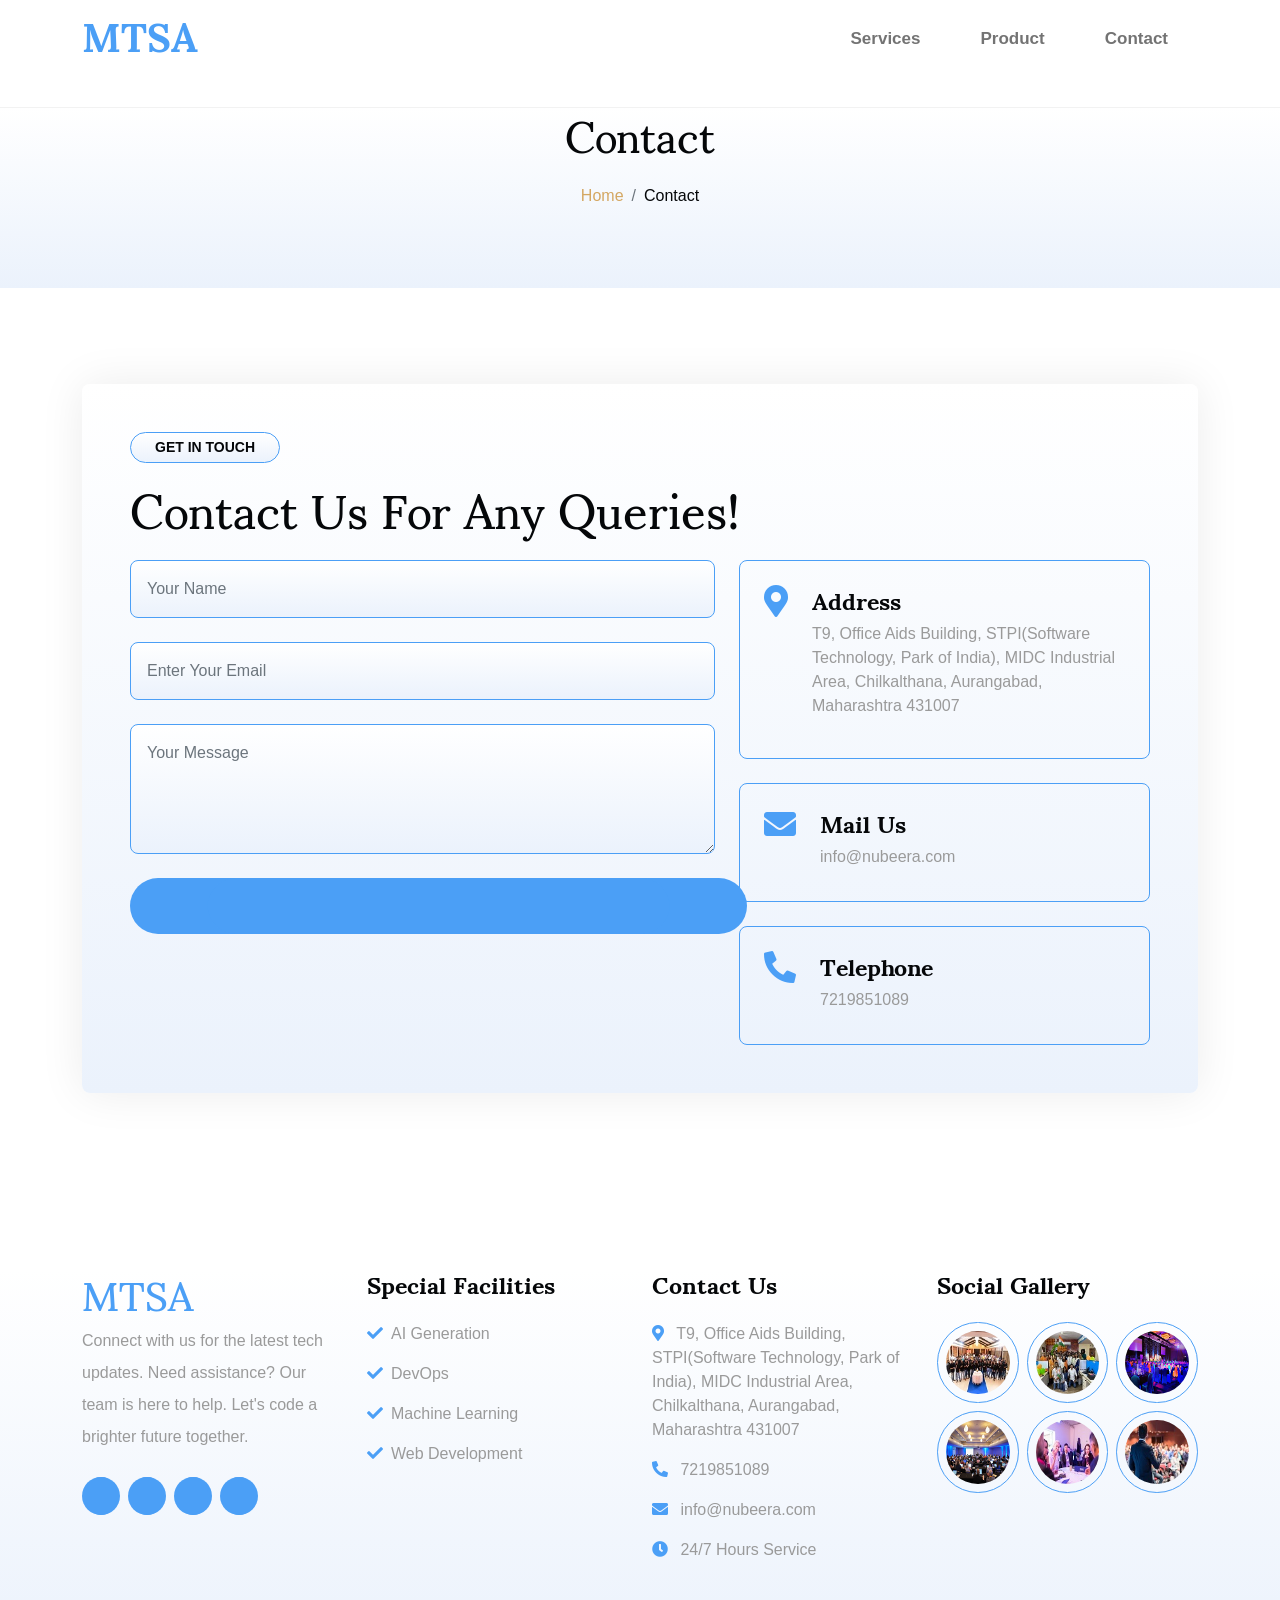
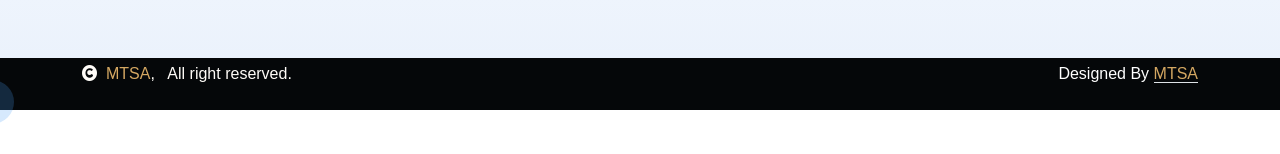
==== commit 569043d2: "added animation to all buttons" ====
--- a/contact.html
+++ b/contact.html
@@ -54,8 +54,8 @@
                 </button>
                 <div class="collapse navbar-collapse justify-content-end" id="navbarCollapse">
                     <div class="navbar-nav">
-                        <a href="service.html" class="nav-item nav-link">Services</a>
-                        <a href="event.html" class="nav-item nav-link">Product</a>
+                        <a href="services.html" class="nav-item nav-link">Services</a>
+                        <a href="product.html" class="nav-item nav-link">Product</a>
                         <a href="contact.html" class="nav-item nav-link">Contact</a>
                         <!-- <div class="nav-item dropdown">
                                 <a href="#" class="nav-link dropdown-toggle" data-bs-toggle="dropdown">Pages</a>
--- a/css/style.css
+++ b/css/style.css
@@ -49,14 +49,96 @@
 
 
 /*** Button Start ***/
+
+/* .btn 
+{
+    border: 2px solid black;
+    position: relative;
+    overflow: hidden;
+    padding: 10px 20px;
+    font-size: 16px;
+    background-color: #4b9ff6;
+    color: #fff;
+    cursor: pointer;
+    animation: heartbeat 2s infinite;
+}
+
+@keyframes heartbeat {
+    0%, 100% {
+      transform: scale(1);
+    }
+    50% {
+      transform: scale(1.1);
+    }
+  } */
+
+  .btn {
+    position: relative;
+    /* z-index: 3; */
+    /* top: 50%; */
+    /* left: 50%; */
+    /* transform: translateX(50%) translateY(50%); */
+    box-sizing: content-box;
+    display: inline;
+    /* width: 32px;
+    height: 32px; */
+    /* border-radius: 50%; */
+    border: none;
+    outline: none;
+    /* padding: 18px 20px 18px 28px; */
+}
+
+.btn::before {
+    content: "";
+    position: absolute;
+    z-index: 0;
+    left: 50%;
+    top: 50%;
+    transform: translateX(-50%) translateY(-50%);
+    display: inline;
+    width: 75%;
+    height: 100%;
+    background: var(--bs-primary);
+    border-radius: 50px;
+    animation: 1500ms ease-out 0s infinite normal none running pulse-border;
+}
+
+/* .btn::after {
+    content: "";
+    position: absolute;
+    z-index: 1;
+    left: 50%;
+    top: 50%;
+    transform: translateX(-50%) translateY(-50%);
+    display: inline;
+    width: 100px;
+    height: 100px;
+    background: var(--bs-white);
+    border-radius: 50%;
+    transition: all 200ms ease 0s;
+} */
+
+@keyframes pulse-border {
+    0% {
+        transform: translateX(-50%) translateY(-50%) translateZ(0px) scale(1);
+        opacity: 1;
+    }
+
+    100% {
+        transform: translateX(-50%) translateY(-50%) translateZ(0px) scale(1.5);
+        opacity: 0;
+    }
+}
+
 .btn.btn-primary {
     border: 0;
 }
 
-.btn.btn-primary:hover {
-    background: var(--bs-dark) !important;
-    color: var(--bs-primary) !important;
-}
+/* .btn.btn-primary:hover {
+    background: var(--bs-white) !important;
+    color: var(--bs-dark) !important;
+    border-color: #4b9ff6 !important;
+} */
 
 .btn {
     font-weight: 600;
@@ -127,6 +209,7 @@
 .navbar .navbar-nav .nav-link:hover,
 .navbar .navbar-nav .nav-link.active {
     color: var(--bs-primary);
+    text-decoration: underline;
 }
 
 .navbar .dropdown-toggle::after {
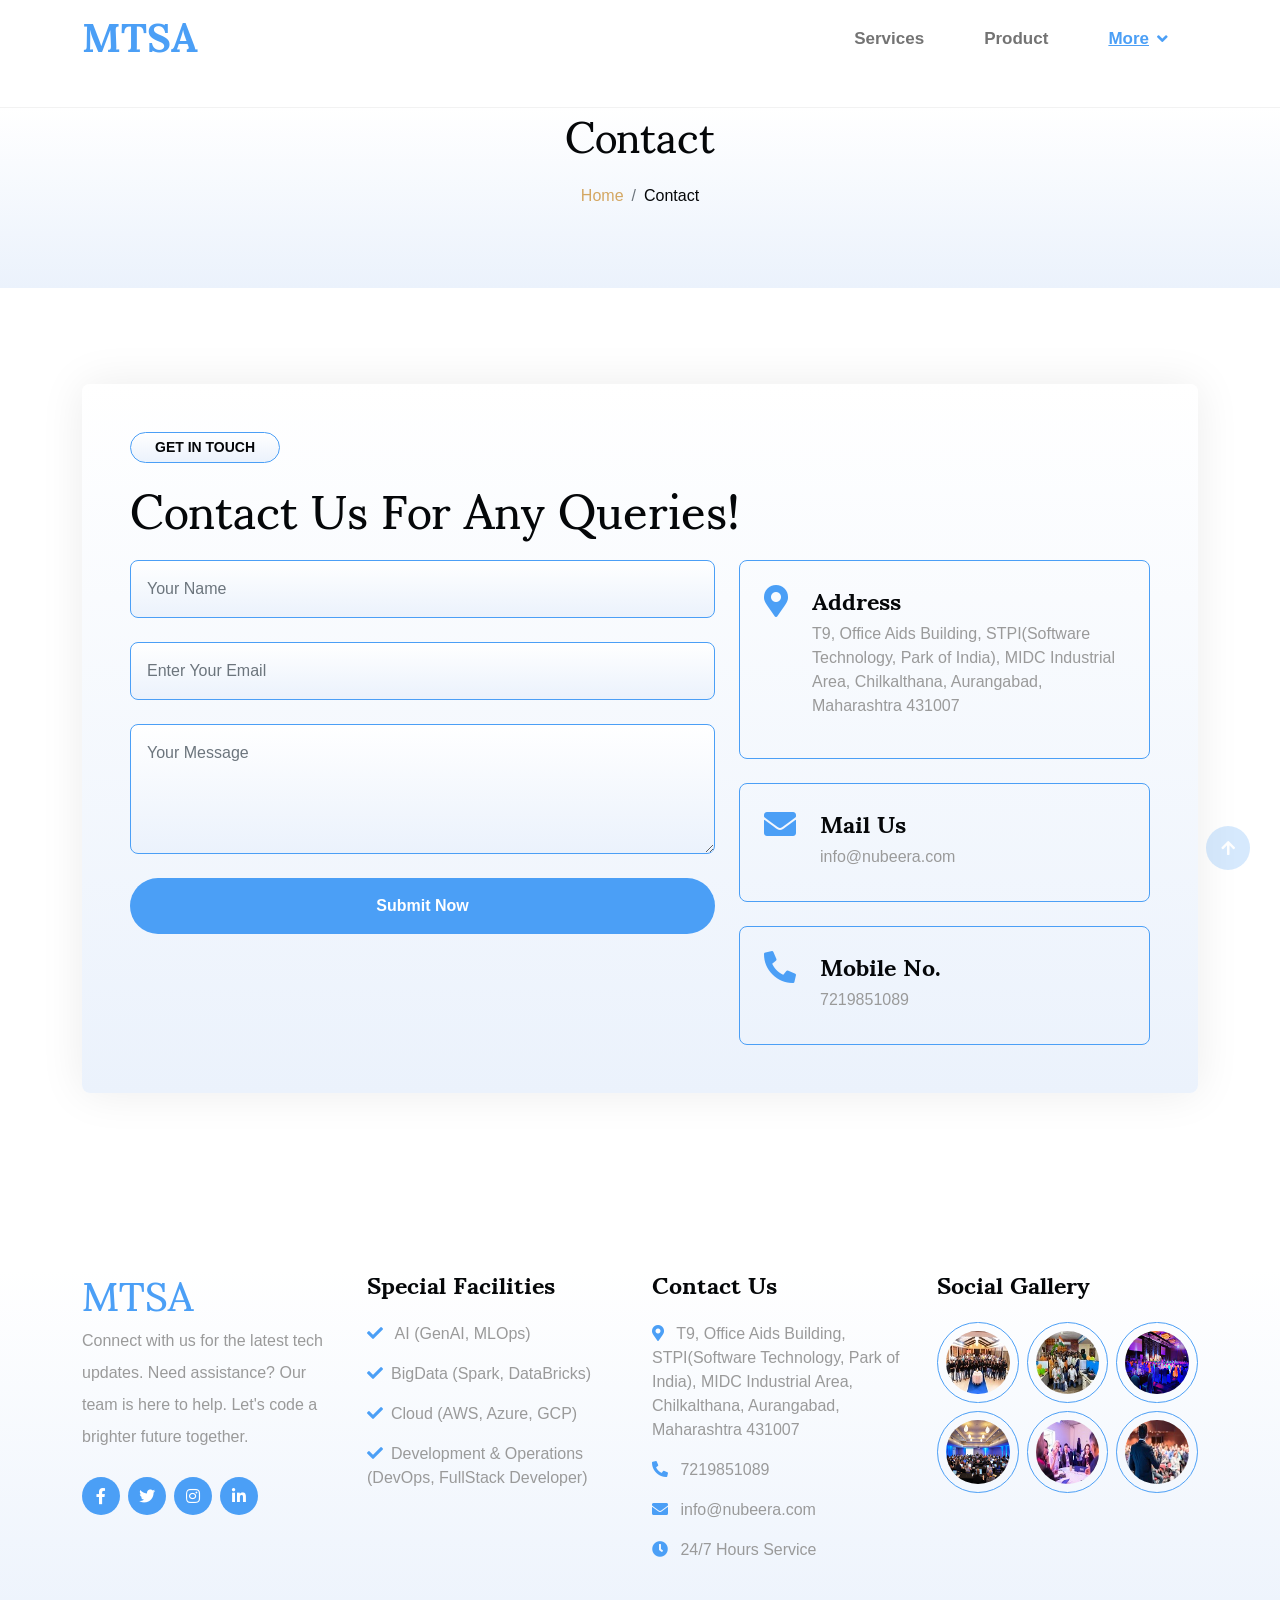
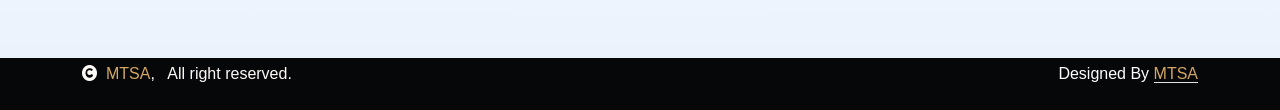
==== commit 17c31523: "updated futter and navbar" ====
--- a/contact.html
+++ b/contact.html
@@ -56,17 +56,14 @@
                     <div class="navbar-nav">
                         <a href="services.html" class="nav-item nav-link">Services</a>
                         <a href="product.html" class="nav-item nav-link">Product</a>
-                        <a href="contact.html" class="nav-item nav-link">Contact</a>
-                        <!-- <div class="nav-item dropdown">
-                                <a href="#" class="nav-link dropdown-toggle" data-bs-toggle="dropdown">Pages</a>
-                                <div class="dropdown-menu bg-light">
-                                    <a href="book.html" class="dropdown-item">Booking</a>
-                                    <a href="blog.html" class="dropdown-item">Our Blog</a>
-                                    <a href="team.html" class="dropdown-item">Our Team</a>
-                                    <a href="testimonial.html" class="dropdown-item">Testimonial</a>
-                                    <a href="404.html" class="dropdown-item">404 Page</a>
-                                </div>
-                            </div> -->
+                        <div class="nav-item dropdown">
+                            <a href="#" class="nav-link dropdown-toggle active" data-bs-toggle="dropdown">More</a>
+                            <div class="dropdown-menu bg-light">
+                                <a href="contact.html" class="dropdown-item">Contact</a>
+                                <a href="#" class="dropdown-item">Careers</a>
+                                <a href="team.html" class="dropdown-item">Team</a>
+                            </div>
+                        </div>
                     </div>
                     <!-- <button class="btn-search btn btn-primary btn-md-square me-4 rounded-circle d-none d-lg-inline-flex"
                             data-bs-toggle="modal" data-bs-target="#searchModal"><i class="fas fa-search"></i></button>
@@ -159,7 +156,7 @@
                             <div class="d-inline-flex w-100 border border-primary p-4 rounded">
                                 <i class="fa fa-phone-alt fa-2x text-primary me-4"></i>
                                 <div class="">
-                                    <h4>Telephone</h4>
+                                    <h4>Mobile No.</h4>
                                     <p class="mb-2"> 7219851089</p>
                                     <!-- <p class="mb-0">(+704) 5555 0127 296</p> -->
                                 </div>
@@ -199,13 +196,11 @@
                     <div class="footer-item">
                         <h4 class="mb-4">Special Facilities</h4>
                         <div class="d-flex flex-column align-items-start">
-                            <a class="text-body mb-3" href=""><i class="fa fa-check text-primary me-2"></i>AI
-                                Generation</a>
-                            <a class="text-body mb-3" href=""><i class="fa fa-check text-primary me-2"></i>DevOps</a>
-                            <a class="text-body mb-3" href=""><i class="fa fa-check text-primary me-2"></i>Machine
-                                Learning</a>
-                            <a class="text-body mb-3" href=""><i class="fa fa-check text-primary me-2"></i>Web
-                                Development</a>
+                            <a class="text-body mb-3" href=""><i class="fa fa-check text-primary me-2"></i>
+                                AI (GenAI, MLOps)</a>
+                            <a class="text-body mb-3" href=""><i class="fa fa-check text-primary me-2"></i>BigData (Spark, DataBricks)</a>
+                            <a class="text-body mb-3" href=""><i class="fa fa-check text-primary me-2"></i>Cloud (AWS, Azure, GCP)</a>
+                            <a class="text-body mb-3" href=""><i class="fa fa-check text-primary me-2"></i>Development & Operations (DevOps, FullStack Developer)</a>
                         </div>
                     </div>
                 </div>
--- a/css/style.css
+++ b/css/style.css
@@ -72,23 +72,15 @@
     }
   } */
 
-  .btn {
-    position: relative;
-    /* z-index: 3; */
-    /* top: 50%; */
-    /* left: 50%; */
-    /* transform: translateX(50%) translateY(50%); */
+  .animation-btn {
+    position: relative;
     box-sizing: content-box;
-    display: inline;
-    /* width: 32px;
-    height: 32px; */
-    /* border-radius: 50%; */
+    display: inline-block;
     border: none;
     outline: none;
-    /* padding: 18px 20px 18px 28px; */
-}
-
-.btn::before {
+}
+
+.animation-btn::before {
     content: "";
     position: absolute;
     z-index: 0;
@@ -96,39 +88,26 @@
     top: 50%;
     transform: translateX(-50%) translateY(-50%);
     display: inline;
-    width: 75%;
+    width: 80%;
     height: 100%;
     background: var(--bs-primary);
     border-radius: 50px;
     animation: 1500ms ease-out 0s infinite normal none running pulse-border;
-}
-
-/* .btn::after {
-    content: "";
-    position: absolute;
-    z-index: 1;
-    left: 50%;
-    top: 50%;
-    transform: translateX(-50%) translateY(-50%);
-    display: inline;
-    width: 100px;
-    height: 100px;
-    background: var(--bs-white);
-    border-radius: 50%;
-    transition: all 200ms ease 0s;
-} */
+
+}
 
 @keyframes pulse-border {
     0% {
+        transform: translateX(-50%) translateY(-50%) translateZ(0px) scale(1.5);
+        opacity: 1;
+    }
+
+    100% {
         transform: translateX(-50%) translateY(-50%) translateZ(0px) scale(1);
-        opacity: 1;
-    }
-
-    100% {
-        transform: translateX(-50%) translateY(-50%) translateZ(0px) scale(1.5);
         opacity: 0;
     }
 }
+
 
 .btn.btn-primary {
     border: 0;
